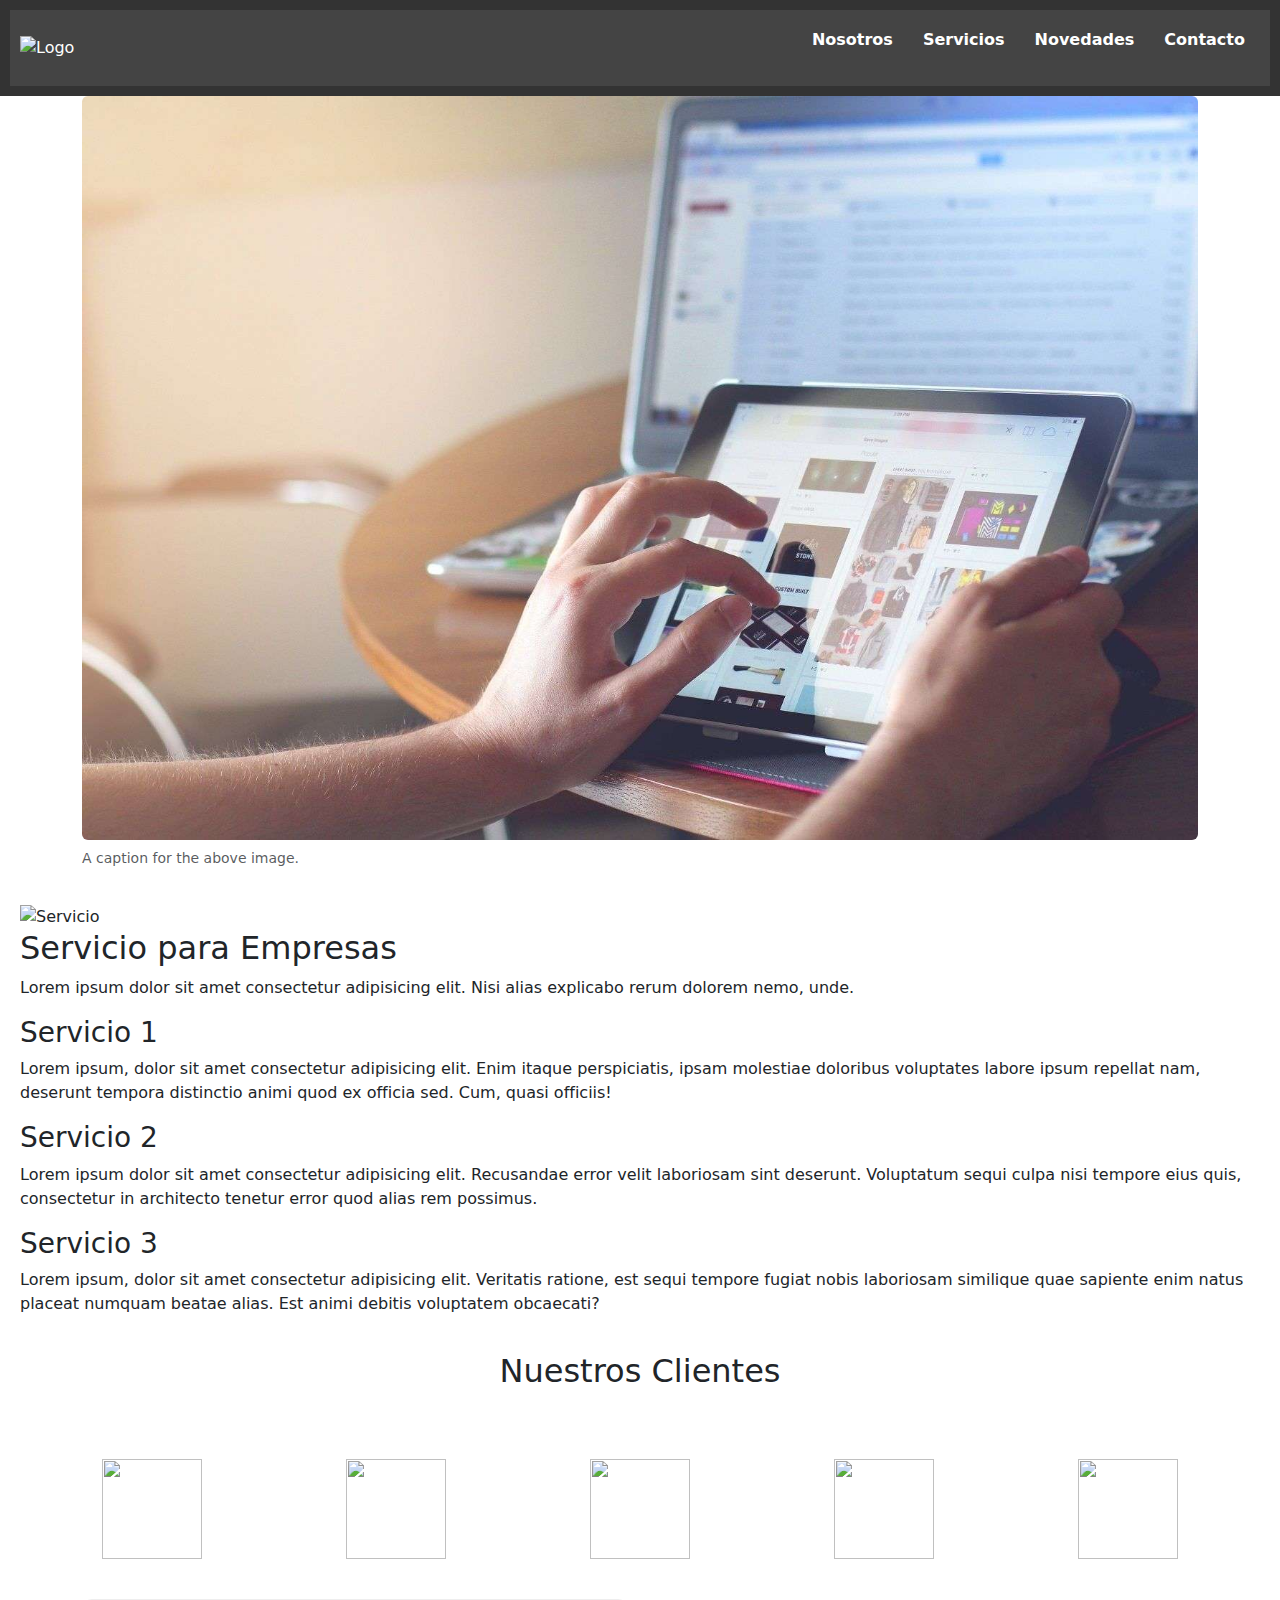
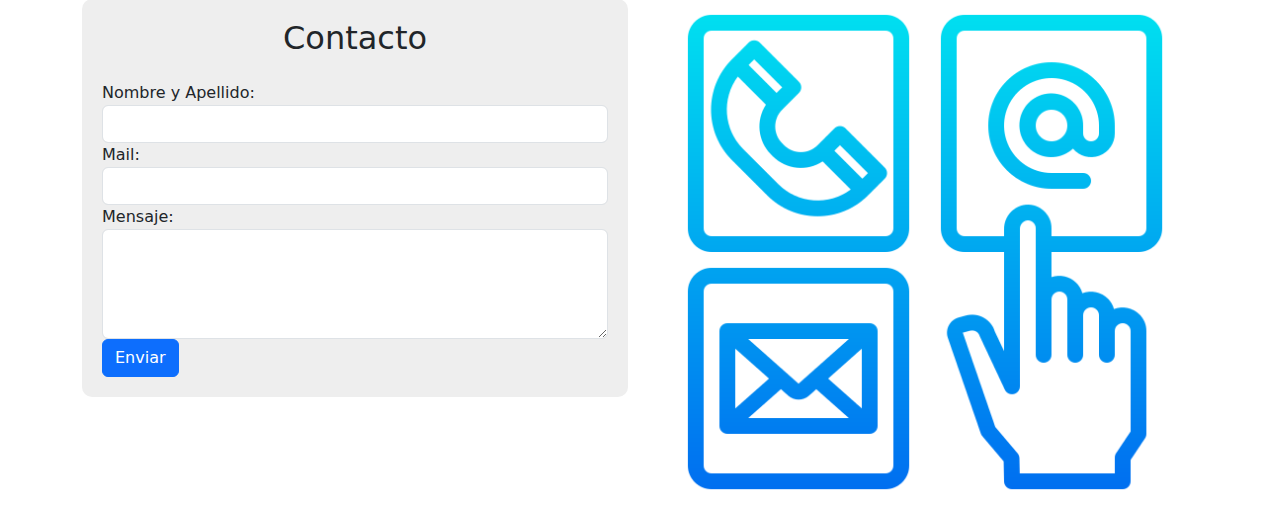
==== secciones/nosostros.html @ 68848d4c "Primer commit" ====
<!DOCTYPE html>
<html lang="es">
<head>
    <meta charset="UTF-8">
    <meta name="viewport" content="width=device-width, initial-scale=1.0">
    <link rel="stylesheet" href="/styles/styless.css">
    <link href="https://cdn.jsdelivr.net/npm/bootstrap@5.3.3/dist/css/bootstrap.min.css" rel="stylesheet" integrity="sha384-QWTKZyjpPEjISv5WaRU9OFeRpok6YctnYmDr5pNlyT2bRjXh0JMhjY6hW+ALEwIH" crossorigin="anonymous">
    <!--boostrap-->
    <title>Mi empresa Servicios</title>
</head>
<body>
    <header>
        <nav>
            <div class="logo">
                <img src="img/logo.png" alt="Logo">
            </div>
            <div class="navbar">
                <ul>
                    <li><a href="/secciones/nosostros.html">Nosotros</a></li>
                    <li><a href="/secciones/servicios.html">Servicios</a></li>
                    <li><a href="/secciones/servicios.html">Novedades</a></li>
                    <li><a href="#formulario">Contacto</a></li>
                </ul>
            </div>
        </nav>
    </header>
<div class="container">
    <figure class="figure">
        <img src="/img/nosotros.jpg" class="figure-img img-fluid rounded" alt="Nosotros">
        <figcaption class="figure-caption">A caption for the above image.</figcaption>

</figure>

    </div>
        </main>
        
    </div>

    <main>
        <section class="descripcion-servicio">
            <img src="img/servicio.jpg" alt="Servicio" class="imagen-servicio">
            <div class="texto-servicio">
                <h2>Servicio para Empresas</h2>
                <p>Lorem ipsum dolor sit amet consectetur adipisicing elit. Nisi alias explicabo rerum dolorem nemo, unde.</p>
            </div>
        </section>

        <section class="otros-servicios">
            <div class="servicio">
                <h3>Servicio 1</h3>
                <p>Lorem ipsum, dolor sit amet consectetur adipisicing elit. Enim itaque perspiciatis, ipsam molestiae doloribus voluptates labore ipsum repellat nam, deserunt tempora distinctio animi quod ex officia sed. Cum, quasi officiis!</p>
            </div>
            <div class="servicio">
                <h3>Servicio 2</h3>
                <p>Lorem ipsum dolor sit amet consectetur adipisicing elit. Recusandae error velit laboriosam sint deserunt. Voluptatum sequi culpa nisi tempore eius quis, consectetur in architecto tenetur error quod alias rem possimus.</p>
            </div>
            <div class="servicio">
                <h3>Servicio 3</h3>
                <p>Lorem ipsum, dolor sit amet consectetur adipisicing elit. Veritatis ratione, est sequi tempore fugiat nobis laboriosam similique quae sapiente enim natus placeat numquam beatae alias. Est animi debitis voluptatem obcaecati?</p>
            </div>
        </section>
    </main>

    <section class="clientes">
        <h2 class="text-center mb-4">Nuestros Clientes</h2>
        <div class="container mt-5">
            <div class="iconos-container">
                <img src="img/logo_1.png" class="icono">
                <img src="img/logo_2.png" class="icono">
                <img src="img/logo_3.png" class="icono">
                <img src="img/logo_4.png" class="icono">
                <img src="img/logo_5.png" class="icono">
              </div>
              
        </div>
    
    </section>
    </section>
    <div class="container">
        <div class="row">
            <div class="col-md-6">
                <section class="formulario-contacto">
                    <h2 class="text-center mb-4">Contacto</h2>
                            <form action="procesar_formulario.js" method="post" class="needs-validation" novalidate>
                                <div class="form-group">
                                    <section id="formulario"></section>
                                    <label for="nombre">Nombre y Apellido:</label>
                                    <input type="text" class="form-control" id="nombre" name="nombre" required>
                                    <div class="invalid-feedback">Por favor, ingresa tu nombre.</div>
                                </div>
                        
                                <div class="form-group">
                                    <label for="email">Mail:</label>
                                    <input type="email" class="form-control" id="email" name="email" required>
                                    <div class="invalid-feedback">Por favor, ingresa un correo electrónico válido.</div>
                                </div>
                        
                                <div class="form-group">
                                    <label for="mensaje">Mensaje:</label>
                                    <textarea class="form-control" id="mensaje" name="mensaje" rows="4" required></textarea>
                                    <div class="invalid-feedback">Por favor, ingresa tu mensaje.</div>
                                </div>
                        
                                <button type="submit" class="btn btn-primary btn-block">Enviar</button>
                            </form>
                        </section>
                    </div>
                    <div class="col-md-6">
                        <div class="contacto-img"">
                        <img src="/img/contacto.png" class="img-fluid" alt="Imagen de fondo">
                    </div>
                    </div>
<!--boostrap-->             
<script src="https://cdn.jsdelivr.net/npm/bootstrap@5.3.3/dist/js/bootstrap.bundle.min.js" integrity="sha384-YvpcrYf0tY3lHB60NNkmXc5s9fDVZLESaAA55NDzOxhy9GkcIdslK1eN7N6jIeHz" crossorigin="anonymous"></script>
</body>

</html>
---- styles/styless.css ----
body {
    margin: 0;
    font-family: 'Arial', sans-serif;
}

header {
    background-color: #333;
    color: #fff;
    padding: 10px;
    text-align: center; 
}

nav {
    display: flex;
    justify-content: space-between;
    align-items: center;
    background-color: #444;
    padding: 10px;
}

.logo img {
    max-height: 40px;
}

.navbar ul {
    list-style: none;
    text-align: center;
    display: flex;
    justify-content: center;
    align-items: center;
}

.navbar li {
    margin: 0 15px;
}

.navbar a {
    text-decoration: none;
    color: #fff;
    font-weight: bold;
    transition: color 0.3s; /* Efecto de transición de color al pasar el ratón */
}

.navbar a:hover {
    color: #ffcc00; /* Color al pasar el ratón */ 
}

main {
    padding: 20px;
    
}

.formulario-contacto {
    padding: 20px;
    background-color: #eee;
    margin-top: 20px;
    border-radius: 10px;
}
.carousel-item img {
    object-fit: cover;
    height: 600px; 
    width: 100%;  
}

.contacto-img 
{
    padding: 20px;
    border-radius: 20%;
}
    
.logo-container 
{
        width: 20px;
        height: 20px; 
        overflow: hidden;
        margin: 20px;
        text-align: center;
}
    
    
.logo-container:hover .cliente-logo {
    transform: scale(1.1); /* Escala el logo al pasar el mouse */
}

    /* Personaliza el ancho del carrusel */
#logoCarousel 
{   
    max-height: 100px;
    margin: 0 auto; /* Centra el carrusel horizontalmente */
}


.iconos-container 
{
    width: 500px; 
    display: flex;
    justify-content: space-between;
    width: 100%;
}
  
.icono {
    width: 100px;
    height: 100px;
    margin: 20px;
}



/* logo nav bar */
.nav-logo {     
    width: 70px;
}

/* carrucel tamaño imagen */


.carousel-item{     
    max-height: 39rem;
}


.icono-wrap {
    transition: transform 0.3s ease-in-out;
  }

  .icono-wrap:hover {
    transform: scale(1.1);
  }

  .bg-contacto {
    position: relative;
    top: -110px;
  }

  .bg-contacto {
    background-color: #1b2a4e;
    position: relative;
    min-height: 500px;
  }

  .contenedor-formulario {
    position: absolute;
    top: 30%;
    left: 50%;
    transform: translate(-50%, -50%);
    border-radius: 5px;
    max-width: 500px;
  }

  .titulo-formulario
  {
  color: #3f3f3f;
  }
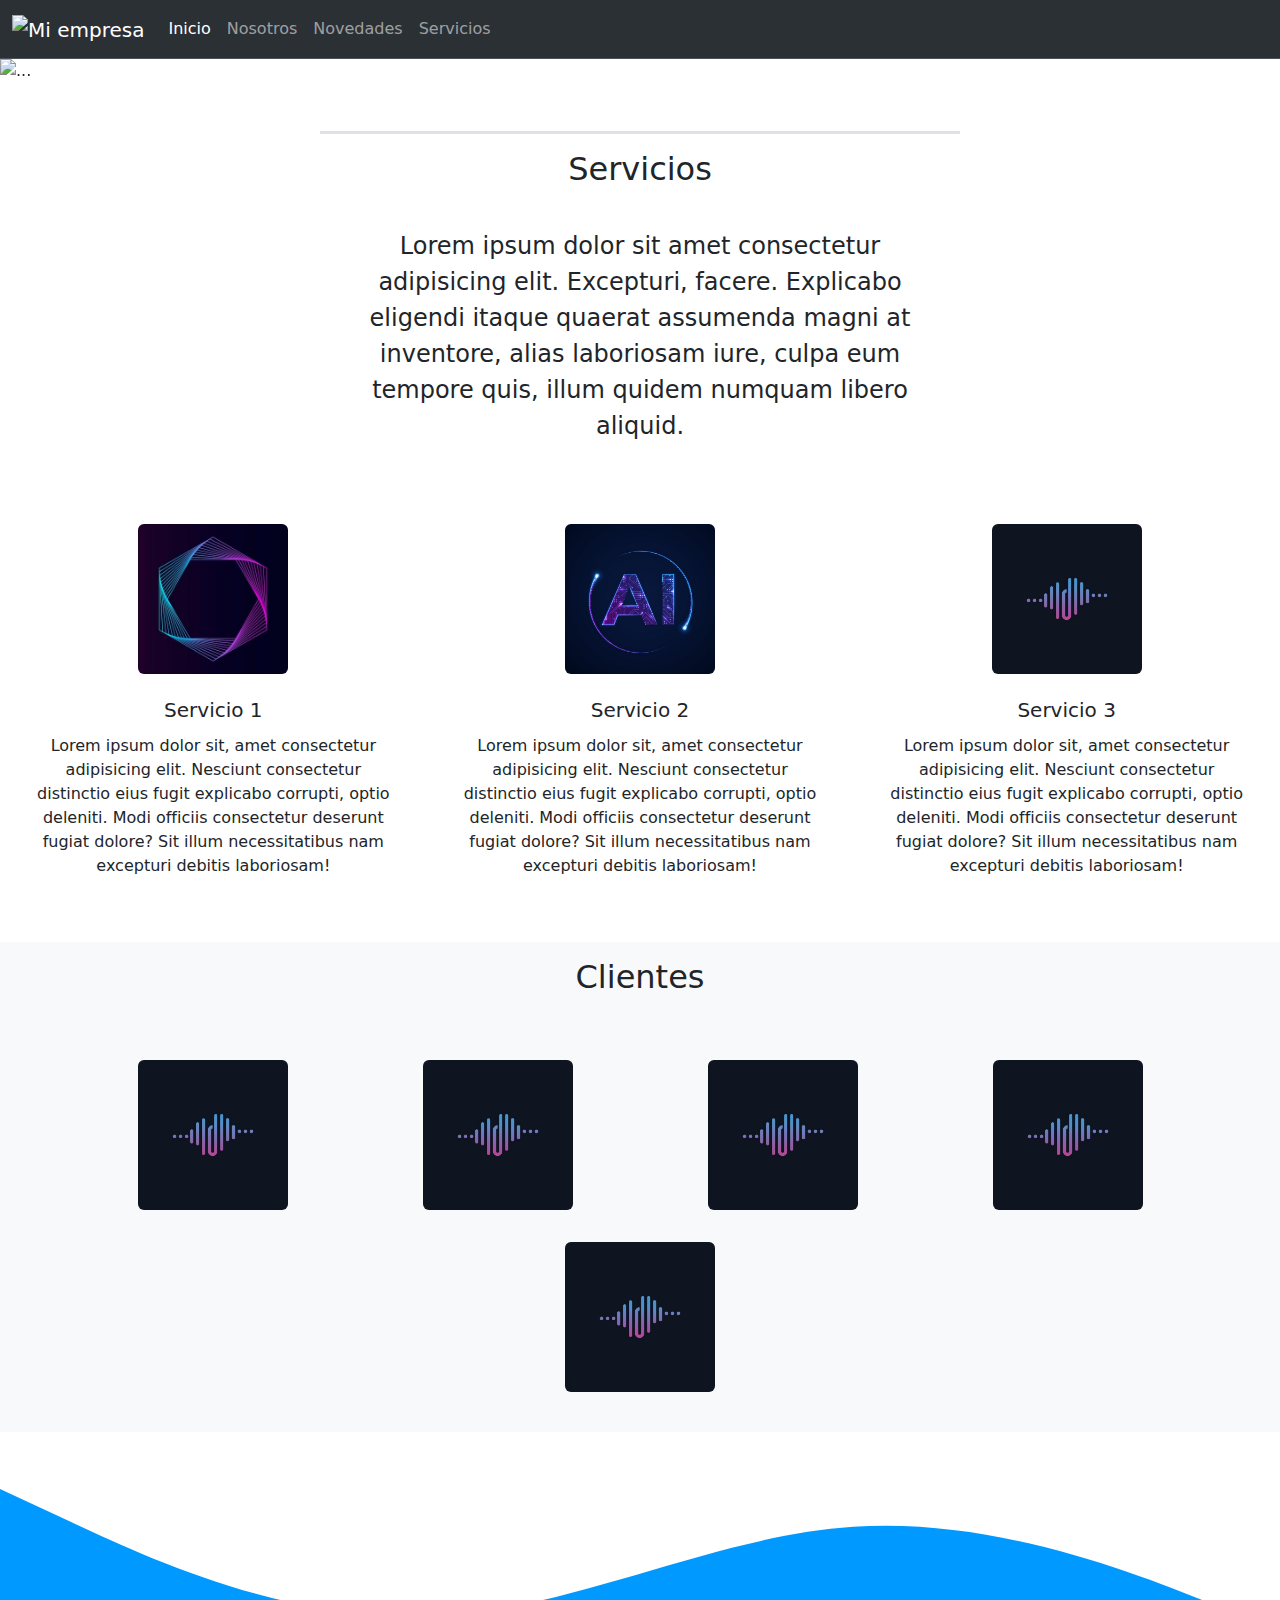
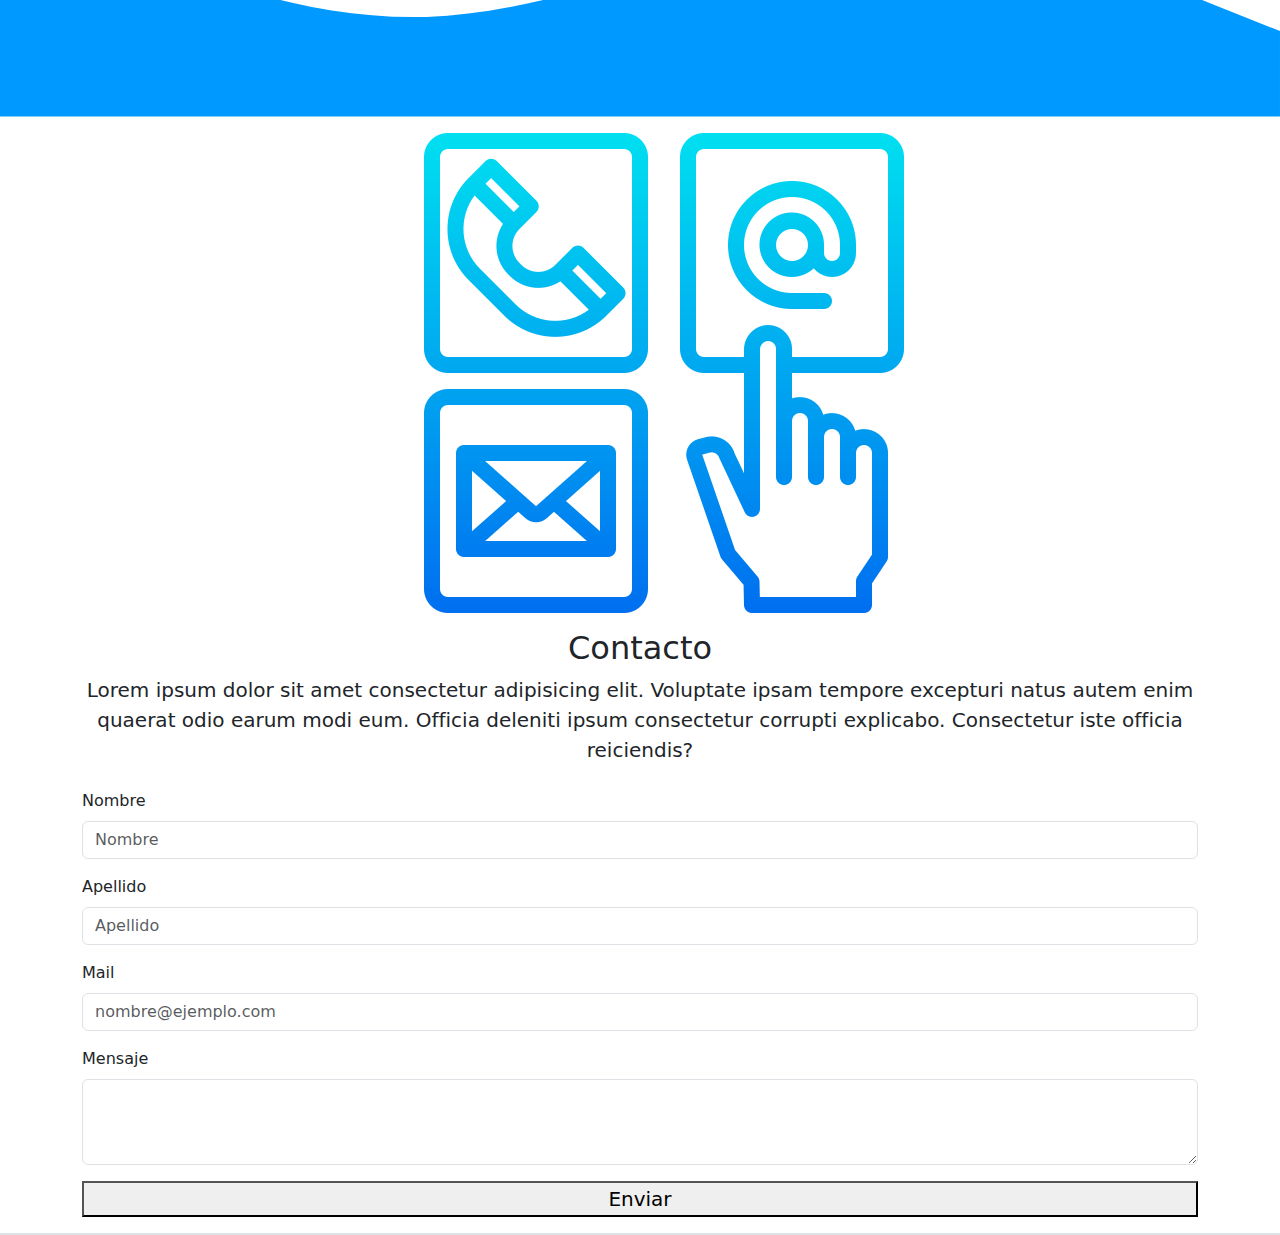
==== commit 13ed23cd: "sass" ====
--- a/secciones/nosostros.html
+++ b/secciones/nosostros.html
@@ -3,115 +3,183 @@
 <head>
     <meta charset="UTF-8">
     <meta name="viewport" content="width=device-width, initial-scale=1.0">
-    <link rel="stylesheet" href="/styles/styless.css">
+    <link rel="stylesheet" href="/styles/styless.css"> <!--Mis estilos-->
     <link href="https://cdn.jsdelivr.net/npm/bootstrap@5.3.3/dist/css/bootstrap.min.css" rel="stylesheet" integrity="sha384-QWTKZyjpPEjISv5WaRU9OFeRpok6YctnYmDr5pNlyT2bRjXh0JMhjY6hW+ALEwIH" crossorigin="anonymous">
     <!--boostrap-->
+
     <title>Mi empresa Servicios</title>
 </head>
 <body>
     <header>
-        <nav>
-            <div class="logo">
-                <img src="img/logo.png" alt="Logo">
+        <nav class="navbar sticky-top navbar-expand-lg bg-body-tertiary bg-dark border-bottom border-body" data-bs-theme="dark">
+            <div class="container-fluid">
+              <a class="navbar-brand" href="#">
+                <img class="nav-logo" src="img/logo.png" alt="Mi empresa">
+              </a>
+              <button class="navbar-toggler" type="button" data-bs-toggle="collapse" data-bs-target="#navbarSupportedContent" aria-controls="navbarSupportedContent" aria-expanded="false" aria-label="Toggle navigation">
+                <span class="navbar-toggler-icon"></span>
+              </button>
+              <div class="collapse navbar-collapse" id="navbarSupportedContent">
+                <ul class="navbar-nav me-auto mb-2 mb-lg-0">
+                  <li class="nav-item">
+                    <a class="nav-link active" aria-current="page" href="index.html">Inicio</a>
+                  </li>
+                  <li class="nav-item">
+                    <a class="nav-link" href="/secciones/nosostros.html">Nosotros</a>
+                  </li>
+                  <li class="nav-item">
+                    <a class="nav-link" href="/secciones/novedades.html">Novedades</a>
+                  </li>
+                  <li class="nav-item">
+                    <a class="nav-link" href="/secciones/servicios.html">Servicios</a>
+                  </li>
+                </ul>
+              </div>
             </div>
-            <div class="navbar">
-                <ul>
-                    <li><a href="/secciones/nosostros.html">Nosotros</a></li>
-                    <li><a href="/secciones/servicios.html">Servicios</a></li>
-                    <li><a href="/secciones/servicios.html">Novedades</a></li>
-                    <li><a href="#formulario">Contacto</a></li>
-                </ul>
-            </div>
-        </nav>
+          </nav>
     </header>
-<div class="container">
-    <figure class="figure">
-        <img src="/img/nosotros.jpg" class="figure-img img-fluid rounded" alt="Nosotros">
-        <figcaption class="figure-caption">A caption for the above image.</figcaption>
-
-</figure>
-
-    </div>
-        </main>
+             <div id="carouselExample" class="carousel slide">
+                <div class="carousel-inner">
+                  <div class="carousel-item active">
+                    <img src="img/slide_1.jpg" class="d-block w-100" alt="...">
+                  </div>
+                  <div class="carousel-item">
+                    <img src="img/slide_2.jpg" class="d-block w-100" alt="...">
+                  </div>
+                  <div class="carousel-item">
+                    <img src="img/slide_3.jpg" class="d-block w-100" alt="...">
+                  </div>
+                </div>
+                <button class="carousel-control-prev" type="button" data-bs-target="#carouselExample" data-bs-slide="prev">
+                  <span class="carousel-control-prev-icon" aria-hidden="true"></span>
+                  <span class="visually-hidden"></span>
+                </button>
+                <button class="carousel-control-next" type="button" data-bs-target="#carouselExample" data-bs-slide="next">
+                  <span class="carousel-control-next-icon" aria-hidden="true"></span>
+                  <span class="visually-hidden"></span>
+                </button>
+              </div>
+        
+       
         
     </div>
 
-    <main>
-        <section class="descripcion-servicio">
-            <img src="img/servicio.jpg" alt="Servicio" class="imagen-servicio">
-            <div class="texto-servicio">
-                <h2>Servicio para Empresas</h2>
-                <p>Lorem ipsum dolor sit amet consectetur adipisicing elit. Nisi alias explicabo rerum dolorem nemo, unde.</p>
-            </div>
+   
+        <section class="w-50 mx-auto text-center pt-5"> 
+          <h1 class="p-3 fs-2 border-top border-3">Servicios</h1> 
+          <p class="p-3 fs-4">Lorem ipsum dolor sit amet consectetur adipisicing elit. Excepturi, facere. Explicabo eligendi itaque quaerat assumenda magni at inventore, alias laboriosam iure, culpa eum tempore quis, illum quidem numquam libero aliquid.</p>
         </section>
 
-        <section class="otros-servicios">
-            <div class="servicio">
-                <h3>Servicio 1</h3>
-                <p>Lorem ipsum, dolor sit amet consectetur adipisicing elit. Enim itaque perspiciatis, ipsam molestiae doloribus voluptates labore ipsum repellat nam, deserunt tempora distinctio animi quod ex officia sed. Cum, quasi officiis!</p>
+        <section class="container-fluid">
+          <div class="row">
+            <!-- Servicio 1 -->
+            <div class="col-lg-4 col-md-12 col-sm-12 d-flex flex-column align-items-center my-5 icono-wrap">
+              <img class="img-fluid rounded" src="/img/servicio_1.jpg" alt="servicio" width="150" height="140">
+              <div class="text-center">
+                <h3 class="fs-5 mt-4 px-4 pb-1">Servicio 1</h3>
+                <p class="px-4">Lorem ipsum dolor sit, amet consectetur adipisicing elit. Nesciunt consectetur distinctio eius fugit explicabo corrupti, optio deleniti. Modi officiis consectetur deserunt fugiat dolore? Sit illum necessitatibus nam excepturi debitis laboriosam!</p>
+              </div>
             </div>
-            <div class="servicio">
-                <h3>Servicio 2</h3>
-                <p>Lorem ipsum dolor sit amet consectetur adipisicing elit. Recusandae error velit laboriosam sint deserunt. Voluptatum sequi culpa nisi tempore eius quis, consectetur in architecto tenetur error quod alias rem possimus.</p>
+        
+            <!-- Servicio 2 -->
+            <div class="col-lg-4 col-md-12 col-sm-12 d-flex flex-column align-items-center my-5 icono-wrap">
+              <img class="img-fluid rounded" src="/img/servicio_2.jpg" alt="servicio" width="150" height="140">
+              <div class="text-center">
+                <h3 class="fs-5 mt-4 px-4 pb-1">Servicio 2</h3>
+                <p class="px-4">Lorem ipsum dolor sit, amet consectetur adipisicing elit. Nesciunt consectetur distinctio eius fugit explicabo corrupti, optio deleniti. Modi officiis consectetur deserunt fugiat dolore? Sit illum necessitatibus nam excepturi debitis laboriosam!</p>
+              </div>
             </div>
-            <div class="servicio">
-                <h3>Servicio 3</h3>
-                <p>Lorem ipsum, dolor sit amet consectetur adipisicing elit. Veritatis ratione, est sequi tempore fugiat nobis laboriosam similique quae sapiente enim natus placeat numquam beatae alias. Est animi debitis voluptatem obcaecati?</p>
+        
+            <!-- Servicio 3 -->
+            <div class="col-lg-4 col-md-12 col-sm-12 d-flex flex-column align-items-center my-5 icono-wrap">
+              <img class="img-fluid rounded" src="/img/servicio_3.jpg" alt="servicio" width="150" height="140">
+              <div class="text-center">
+                <h3 class="fs-5 mt-4 px-4 pb-1">Servicio 3</h3>
+                <p class="px-4">Lorem ipsum dolor sit, amet consectetur adipisicing elit. Nesciunt consectetur distinctio eius fugit explicabo corrupti, optio deleniti. Modi officiis consectetur deserunt fugiat dolore? Sit illum necessitatibus nam excepturi debitis laboriosam!</p>
+              </div>
             </div>
+          </div>
         </section>
-    </main>
+ 
+    <section class="bg-light" id="seccion-clientes">
+      <h2 class="p-3 fs-2 text-center">Clientes</h2>
+      <div class="container">
+        <div class="row justify-content-around py-4">
+    
+          <!-- Cliente 1 -->
+          <div class="col-lg-3 col-md-4 col-sm-6 d-flex flex-column align-items-center my-3 icono-wrap">
+            <img class="img-fluid rounded" src="/img/servicio_3.jpg" alt="cliente" width="150" height="140">
+          </div>
+    
+          <!-- Cliente 2 -->
+          <div class="col-lg-3 col-md-4 col-sm-6 d-flex flex-column align-items-center my-3 icono-wrap">
+            <img class="img-fluid rounded" src="/img/servicio_3.jpg" alt="cliente" width="150" height="140">
+          </div>
+    
+          <!-- Cliente 3 -->
+          <div class="col-lg-3 col-md-4 col-sm-6 d-flex flex-column align-items-center my-3 icono-wrap">
+            <img class="img-fluid rounded" src="/img/servicio_3.jpg" alt="cliente" width="150" height="140">
+          </div>
 
-    <section class="clientes">
-        <h2 class="text-center mb-4">Nuestros Clientes</h2>
-        <div class="container mt-5">
-            <div class="iconos-container">
-                <img src="img/logo_1.png" class="icono">
-                <img src="img/logo_2.png" class="icono">
-                <img src="img/logo_3.png" class="icono">
-                <img src="img/logo_4.png" class="icono">
-                <img src="img/logo_5.png" class="icono">
-              </div>
-              
+          <!-- Cliente 4 -->
+          <div class="col-lg-3 col-md-4 col-sm-6 d-flex flex-column align-items-center my-3 icono-wrap">
+            <img class="img-fluid rounded" src="/img/servicio_3.jpg" alt="cliente" width="150" height="140">
+          </div>
+
+          <!-- Cliente 5 -->
+          <div class="col-lg-3 col-md-4 col-sm-6 d-flex flex-column align-items-center my-3 icono-wrap">
+            <img class="img-fluid rounded" src="/img/servicio_3.jpg" alt="cliente" width="150" height="140">
+          </div>
+    
         </div>
-    
+      </div>
     </section>
-    </section>
-    <div class="container">
-        <div class="row">
-            <div class="col-md-6">
-                <section class="formulario-contacto">
-                    <h2 class="text-center mb-4">Contacto</h2>
-                            <form action="procesar_formulario.js" method="post" class="needs-validation" novalidate>
-                                <div class="form-group">
-                                    <section id="formulario"></section>
-                                    <label for="nombre">Nombre y Apellido:</label>
-                                    <input type="text" class="form-control" id="nombre" name="nombre" required>
-                                    <div class="invalid-feedback">Por favor, ingresa tu nombre.</div>
-                                </div>
-                        
-                                <div class="form-group">
-                                    <label for="email">Mail:</label>
-                                    <input type="email" class="form-control" id="email" name="email" required>
-                                    <div class="invalid-feedback">Por favor, ingresa un correo electrónico válido.</div>
-                                </div>
-                        
-                                <div class="form-group">
-                                    <label for="mensaje">Mensaje:</label>
-                                    <textarea class="form-control" id="mensaje" name="mensaje" rows="4" required></textarea>
-                                    <div class="invalid-feedback">Por favor, ingresa tu mensaje.</div>
-                                </div>
-                        
-                                <button type="submit" class="btn btn-primary btn-block">Enviar</button>
-                            </form>
-                        </section>
-                    </div>
-                    <div class="col-md-6">
-                        <div class="contacto-img"">
-                        <img src="/img/contacto.png" class="img-fluid" alt="Imagen de fondo">
-                    </div>
-                    </div>
-<!--boostrap-->             
+  
+  <section id="seccion-contacto" class="border-bottom border-secundary border-2">
+    <div id="bg-contacto">
+        <svg xmlns="http://www.w3.org/2000/svg" viewBox="0 0 1440 320"><path fill="#0099ff" fill-opacity="1" d="M0,64L80,101.3C160,139,320,213,480,208C640,203,800,117,960,106.7C1120,96,1280,160,1360,192L1440,224L1440,320L1360,320C1280,320,1120,320,960,320C800,320,640,320,480,320C320,320,160,320,80,320L0,320Z" data-darkreader-inline-fill="" style="--darkreader-inline-fill: #007acc;"></path></svg>
+    </div>
+
+    <div class="container" id="contenedor-formulario">
+      <div id="titulo-formulario" class="text-center mb-4">
+        <div><img src="/img/contacto.png" alt="contacto" class="img-fluid ps-5"></div>
+        <h2>Contacto</h2>
+        <p class="fs-5">Lorem ipsum dolor sit amet consectetur adipisicing elit. Voluptate ipsam tempore excepturi natus autem enim quaerat odio earum modi eum. Officia deleniti ipsum consectetur corrupti explicabo. Consectetur iste officia reiciendis?</p>
+      </div>
+
+      <!--formulario-->
+      <form   method="POST" data-netlify="true" action="#"> 
+        <div class="mb-3">
+          <label for="exampleFormControlInput1" class="form-label">Nombre</label>
+          <input type="text" class="form-control" id="nombre" placeholder="Nombre" required>
+        </div>
+
+        <div class="mb-3">
+          <label for="exampleFormControlInput1" class="form-label">Apellido</label>
+          <input type="text" class="form-control" id="apellido" placeholder="Apellido" required>
+        </div>
+
+        <div class="mb-3">
+          <label for="exampleFormControlInput1" class="form-label">Mail</label>
+          <input type="email" class="form-control" id="mail" placeholder="nombre@ejemplo.com" required>
+        </div>
+
+        <div class="mb-3">
+          <label for="exampleFormControlTextarea1" class="form-label">Mensaje</label>
+          <textarea class="form-control" id="exampleFormControlTextarea1" rows="3"></textarea>
+        </div>
+
+        <div class="mb-3">
+          <button type="button" class="btn-primary w-100 fs-5">Enviar</button>
+        </div>
+
+      </form>
+        <!--formulario-->
+    </div>
+
+</section>
+
+<!--boostrap-->
 <script src="https://cdn.jsdelivr.net/npm/bootstrap@5.3.3/dist/js/bootstrap.bundle.min.js" integrity="sha384-YvpcrYf0tY3lHB60NNkmXc5s9fDVZLESaAA55NDzOxhy9GkcIdslK1eN7N6jIeHz" crossorigin="anonymous"></script>
 </body>
-
 </html>
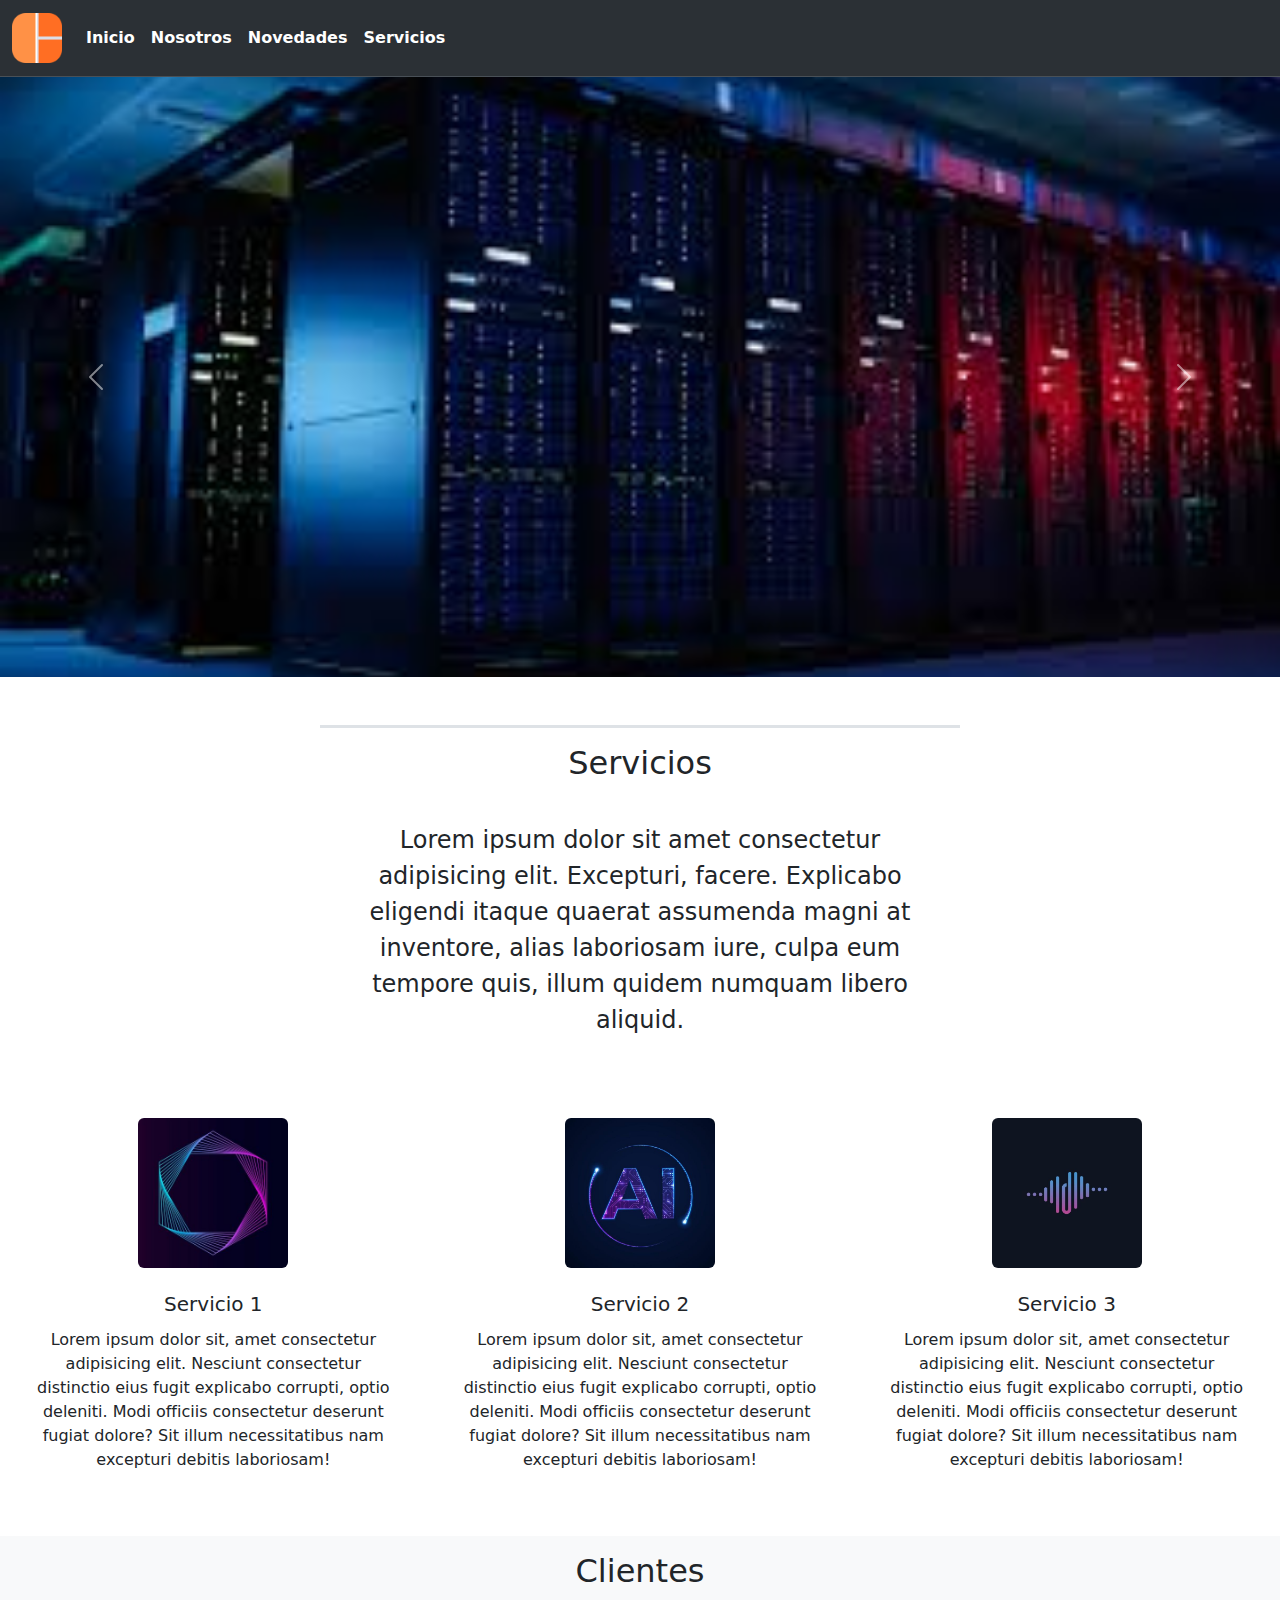
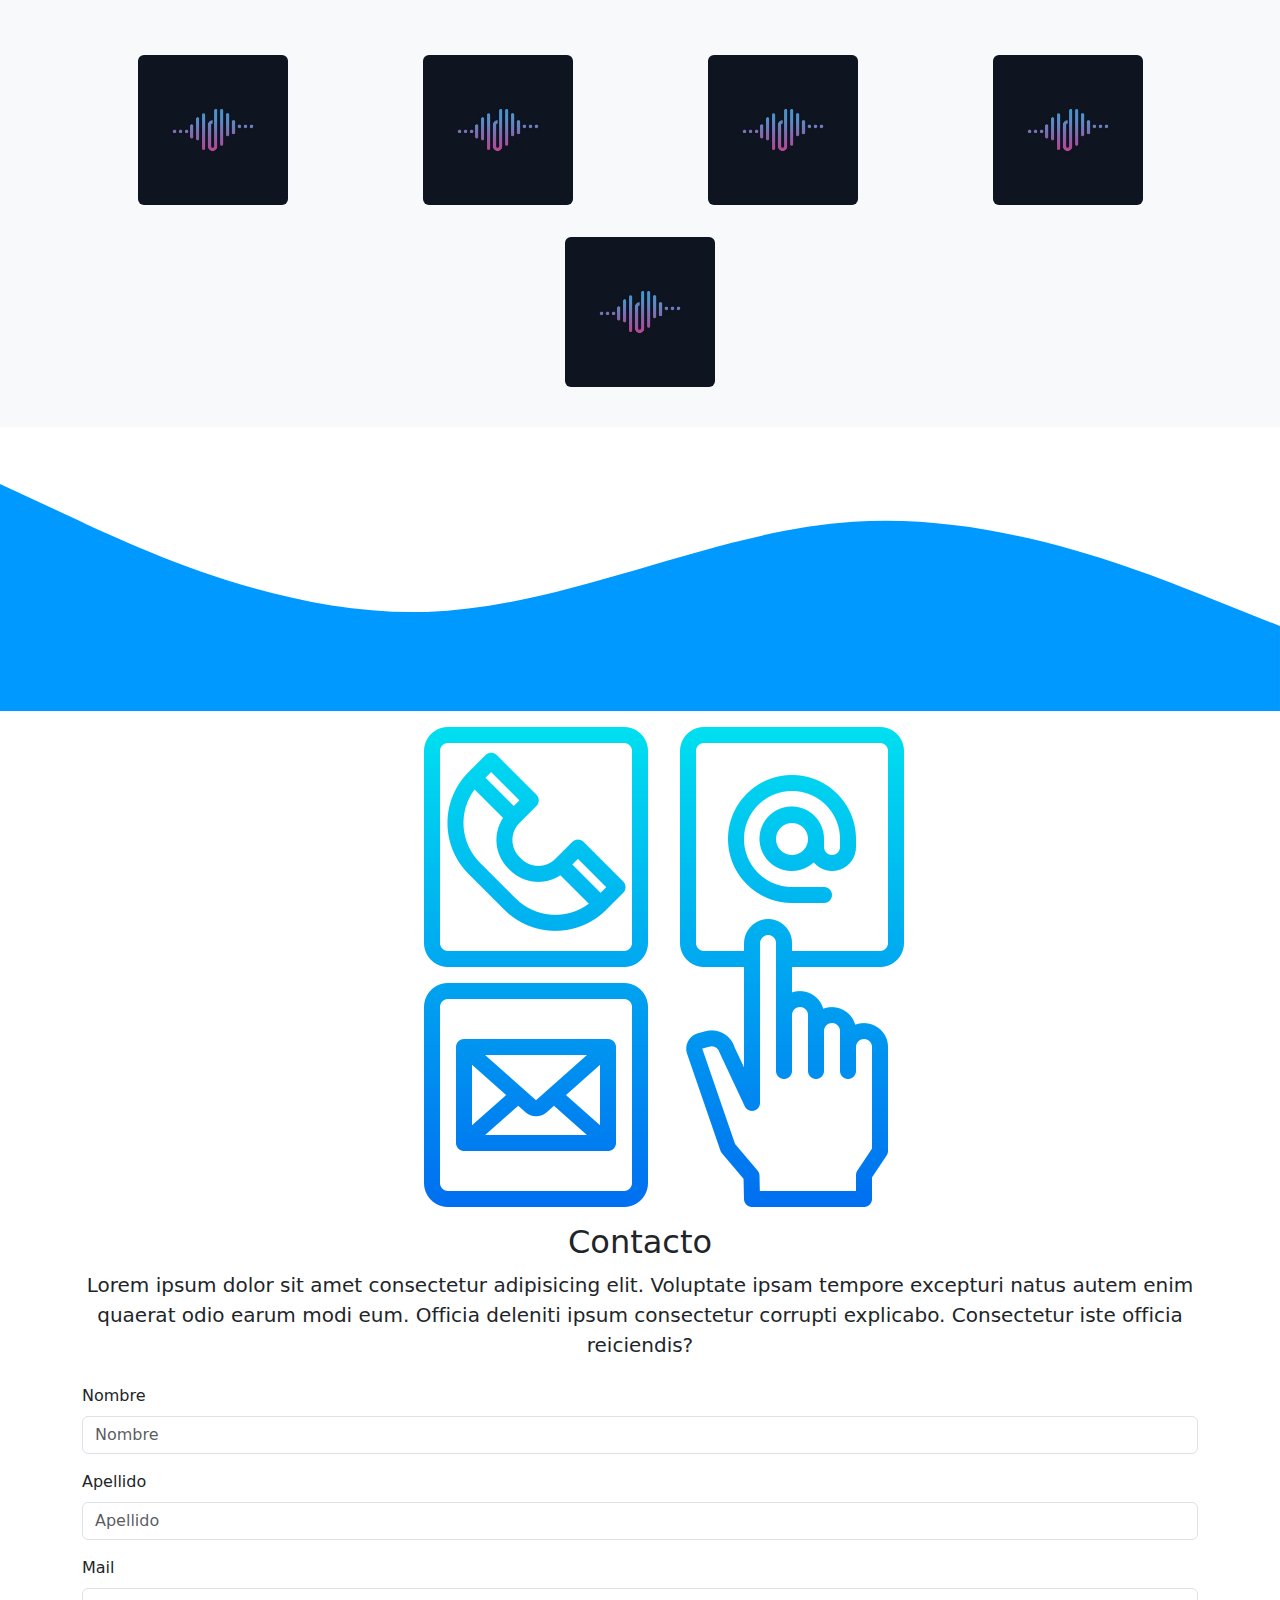
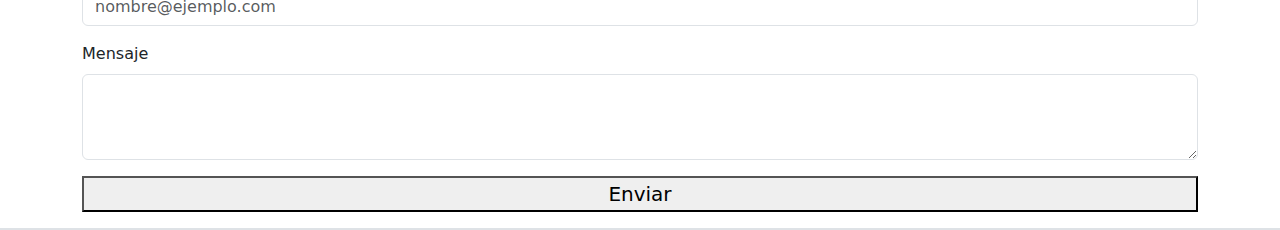
==== commit f47d18b8: "sass arreglado" ====
--- a/secciones/nosostros.html
+++ b/secciones/nosostros.html
@@ -5,6 +5,7 @@
     <meta name="viewport" content="width=device-width, initial-scale=1.0">
     <link rel="stylesheet" href="/styles/styless.css"> <!--Mis estilos-->
     <link href="https://cdn.jsdelivr.net/npm/bootstrap@5.3.3/dist/css/bootstrap.min.css" rel="stylesheet" integrity="sha384-QWTKZyjpPEjISv5WaRU9OFeRpok6YctnYmDr5pNlyT2bRjXh0JMhjY6hW+ALEwIH" crossorigin="anonymous">
+    <link rel="stylesheet" href="/sass/styless.css">
     <!--boostrap-->
 
     <title>Mi empresa Servicios</title>
@@ -14,7 +15,7 @@
         <nav class="navbar sticky-top navbar-expand-lg bg-body-tertiary bg-dark border-bottom border-body" data-bs-theme="dark">
             <div class="container-fluid">
               <a class="navbar-brand" href="#">
-                <img class="nav-logo" src="img/logo.png" alt="Mi empresa">
+                <img class="nav-logo" src="../img/logo.png" alt="Mi empresa">
               </a>
               <button class="navbar-toggler" type="button" data-bs-toggle="collapse" data-bs-target="#navbarSupportedContent" aria-controls="navbarSupportedContent" aria-expanded="false" aria-label="Toggle navigation">
                 <span class="navbar-toggler-icon"></span>
@@ -41,13 +42,13 @@
              <div id="carouselExample" class="carousel slide">
                 <div class="carousel-inner">
                   <div class="carousel-item active">
-                    <img src="img/slide_1.jpg" class="d-block w-100" alt="...">
+                    <img src="../img/slide_1.jpg" class="d-block w-100" alt="...">
                   </div>
                   <div class="carousel-item">
-                    <img src="img/slide_2.jpg" class="d-block w-100" alt="...">
+                    <img src="../img/slide_2.jpg" class="d-block w-100" alt="...">
                   </div>
                   <div class="carousel-item">
-                    <img src="img/slide_3.jpg" class="d-block w-100" alt="...">
+                    <img src="../img/slide_3.jpg" class="d-block w-100" alt="...">
                   </div>
                 </div>
                 <button class="carousel-control-prev" type="button" data-bs-target="#carouselExample" data-bs-slide="prev">
--- a/sass/styless.css
+++ b/sass/styless.css
@@ -0,0 +1,61 @@
+@import url("https://cdn.jsdelivr.net/npm/bootstrap@5.3.3/dist/css/bootstrap.min.css");
+.navbar .navbar-brand .nav-logo {
+  max-width: 50px;
+  height: auto;
+}
+.navbar .navbar-nav .nav-link {
+  color: #fff;
+  font-weight: bold;
+}
+.navbar .navbar-nav .nav-link:hover {
+  color: #297db6;
+}
+
+.carousel-item img {
+  object-fit: cover;
+  height: 600px;
+  width: 100%;
+}
+
+#logoCarousel {
+  max-height: 100px;
+  margin: 0 auto;
+}
+
+.carousel-item {
+  max-height: 39rem;
+}
+
+.icono-wrap {
+  transition: transform 0.3s ease-in-out;
+}
+.icono-wrap:hover {
+  transform: scale(1.1);
+}
+
+.carousel-item img {
+  object-fit: cover;
+  height: 600px;
+  width: 100%;
+}
+
+#logoCarousel {
+  max-height: 100px;
+  margin: 0 auto;
+}
+
+.carousel-item {
+  max-height: 39rem;
+}
+
+.banner {
+  text-align: center;
+  text-decoration: #1b2a4e;
+}
+
+.banner {
+  text-align: center;
+  text-decoration: #1b2a4e;
+}
+
+/*# sourceMappingURL=styless.css.map */
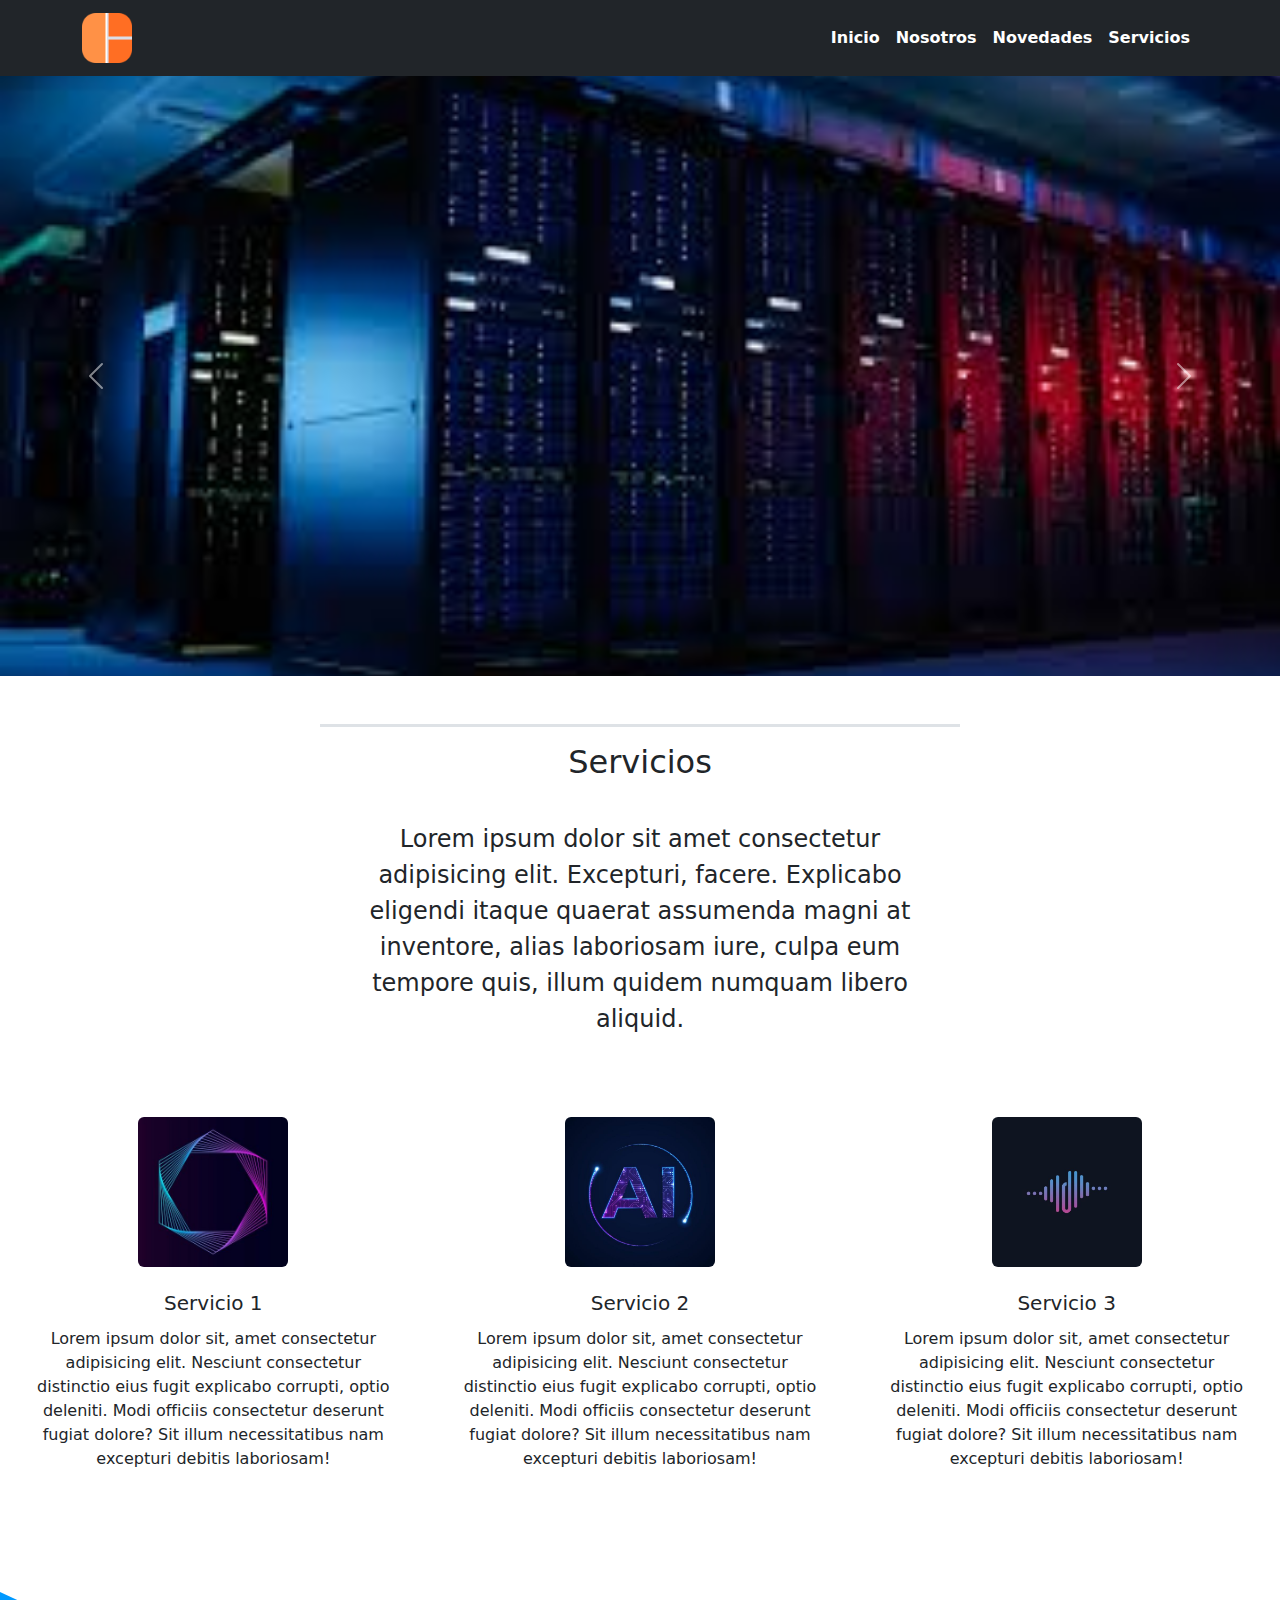
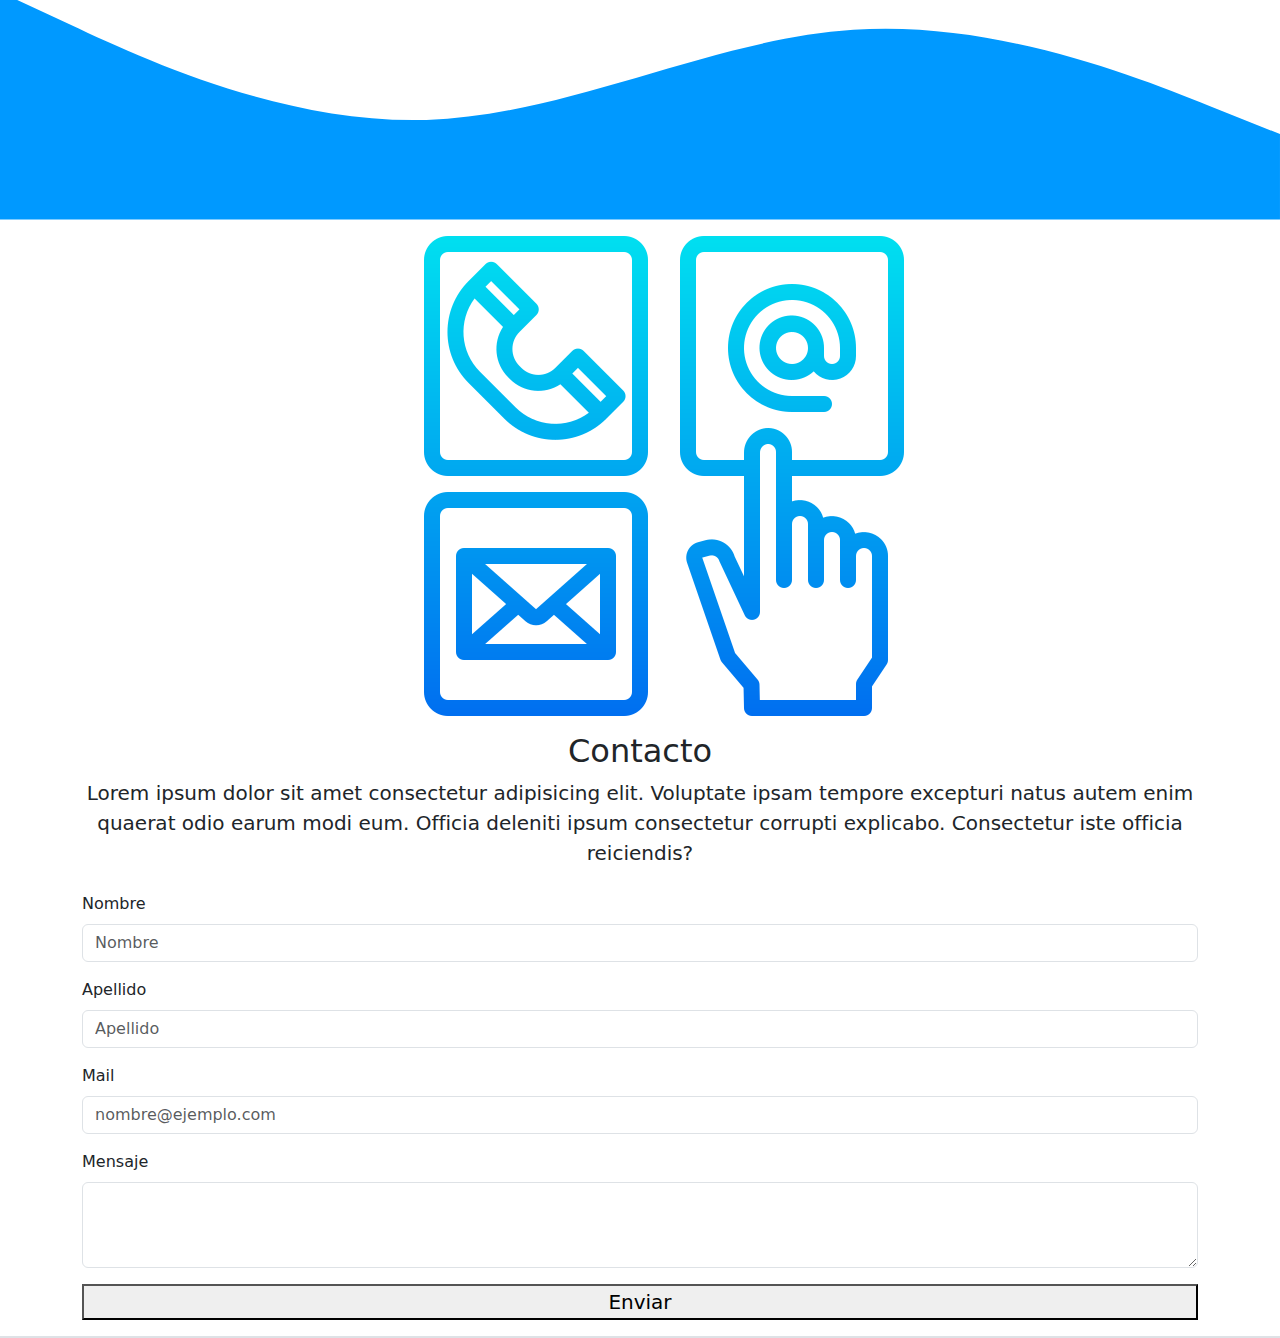
==== commit c7bf0557: "ok" ====
--- a/secciones/nosostros.html
+++ b/secciones/nosostros.html
@@ -12,18 +12,18 @@
 </head>
 <body>
     <header>
-        <nav class="navbar sticky-top navbar-expand-lg bg-body-tertiary bg-dark border-bottom border-body" data-bs-theme="dark">
-            <div class="container-fluid">
+      <nav class="navbar navbar-expand-md navbar-dark bg-dark">
+            <div class="container">
               <a class="navbar-brand" href="#">
                 <img class="nav-logo" src="../img/logo.png" alt="Mi empresa">
               </a>
-              <button class="navbar-toggler" type="button" data-bs-toggle="collapse" data-bs-target="#navbarSupportedContent" aria-controls="navbarSupportedContent" aria-expanded="false" aria-label="Toggle navigation">
+              <button class="navbar-toggler" type="button" data-bs-toggle="collapse" data-bs-target="#navbarNav" aria-controls="navbarNav" aria-expanded="false" aria-label="Toggle navigation">
                 <span class="navbar-toggler-icon"></span>
               </button>
-              <div class="collapse navbar-collapse" id="navbarSupportedContent">
-                <ul class="navbar-nav me-auto mb-2 mb-lg-0">
+              <div class="collapse navbar-collapse" id="navbarNav">
+                <ul class="navbar-nav ms-auto">
                   <li class="nav-item">
-                    <a class="nav-link active" aria-current="page" href="index.html">Inicio</a>
+                    <a class="nav-link active" aria-current="page" href="../index.html">Inicio</a>
                   </li>
                   <li class="nav-item">
                     <a class="nav-link" href="/secciones/nosostros.html">Nosotros</a>
@@ -102,40 +102,6 @@
           </div>
         </section>
  
-    <section class="bg-light" id="seccion-clientes">
-      <h2 class="p-3 fs-2 text-center">Clientes</h2>
-      <div class="container">
-        <div class="row justify-content-around py-4">
-    
-          <!-- Cliente 1 -->
-          <div class="col-lg-3 col-md-4 col-sm-6 d-flex flex-column align-items-center my-3 icono-wrap">
-            <img class="img-fluid rounded" src="/img/servicio_3.jpg" alt="cliente" width="150" height="140">
-          </div>
-    
-          <!-- Cliente 2 -->
-          <div class="col-lg-3 col-md-4 col-sm-6 d-flex flex-column align-items-center my-3 icono-wrap">
-            <img class="img-fluid rounded" src="/img/servicio_3.jpg" alt="cliente" width="150" height="140">
-          </div>
-    
-          <!-- Cliente 3 -->
-          <div class="col-lg-3 col-md-4 col-sm-6 d-flex flex-column align-items-center my-3 icono-wrap">
-            <img class="img-fluid rounded" src="/img/servicio_3.jpg" alt="cliente" width="150" height="140">
-          </div>
-
-          <!-- Cliente 4 -->
-          <div class="col-lg-3 col-md-4 col-sm-6 d-flex flex-column align-items-center my-3 icono-wrap">
-            <img class="img-fluid rounded" src="/img/servicio_3.jpg" alt="cliente" width="150" height="140">
-          </div>
-
-          <!-- Cliente 5 -->
-          <div class="col-lg-3 col-md-4 col-sm-6 d-flex flex-column align-items-center my-3 icono-wrap">
-            <img class="img-fluid rounded" src="/img/servicio_3.jpg" alt="cliente" width="150" height="140">
-          </div>
-    
-        </div>
-      </div>
-    </section>
-  
   <section id="seccion-contacto" class="border-bottom border-secundary border-2">
     <div id="bg-contacto">
         <svg xmlns="http://www.w3.org/2000/svg" viewBox="0 0 1440 320"><path fill="#0099ff" fill-opacity="1" d="M0,64L80,101.3C160,139,320,213,480,208C640,203,800,117,960,106.7C1120,96,1280,160,1360,192L1440,224L1440,320L1360,320C1280,320,1120,320,960,320C800,320,640,320,480,320C320,320,160,320,80,320L0,320Z" data-darkreader-inline-fill="" style="--darkreader-inline-fill: #007acc;"></path></svg>
--- a/sass/styless.css
+++ b/sass/styless.css
@@ -12,7 +12,8 @@
 }
 
 .carousel-item img {
-  object-fit: cover;
+  -o-object-fit: cover;
+     object-fit: cover;
   height: 600px;
   width: 100%;
 }
@@ -34,7 +35,8 @@
 }
 
 .carousel-item img {
-  object-fit: cover;
+  -o-object-fit: cover;
+     object-fit: cover;
   height: 600px;
   width: 100%;
 }
@@ -50,12 +52,6 @@
 
 .banner {
   text-align: center;
-  text-decoration: #1b2a4e;
-}
-
-.banner {
-  text-align: center;
-  text-decoration: #1b2a4e;
-}
-
-/*# sourceMappingURL=styless.css.map */
+  -webkit-text-decoration: #1b2a4e;
+          text-decoration: #1b2a4e;
+}/*# sourceMappingURL=styless.css.map */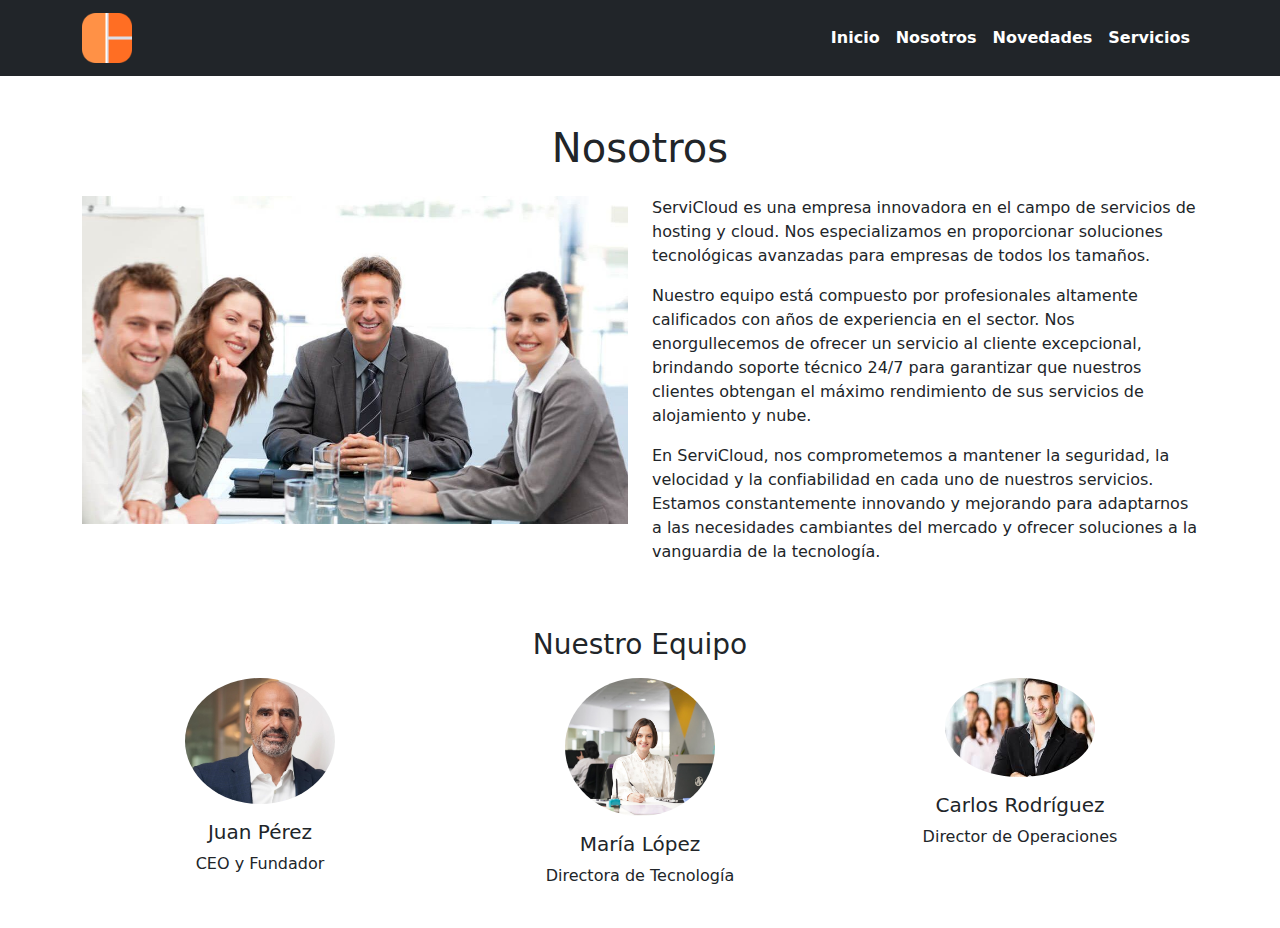
==== commit cfde7cc5: "ok" ====
--- a/secciones/nosostros.html
+++ b/secciones/nosostros.html
@@ -3,150 +3,84 @@
 <head>
     <meta charset="UTF-8">
     <meta name="viewport" content="width=device-width, initial-scale=1.0">
-    <link rel="stylesheet" href="/styles/styless.css"> <!--Mis estilos-->
+    <meta name="description" content="Información sobre ServiCloud">
+    <meta name="keywords" content="HOSTING, CLOUD, SERVICIOS, EMPRESA">
+    <meta name="robots" content="index, follow">
     <link href="https://cdn.jsdelivr.net/npm/bootstrap@5.3.3/dist/css/bootstrap.min.css" rel="stylesheet" integrity="sha384-QWTKZyjpPEjISv5WaRU9OFeRpok6YctnYmDr5pNlyT2bRjXh0JMhjY6hW+ALEwIH" crossorigin="anonymous">
     <link rel="stylesheet" href="/sass/styless.css">
     <!--boostrap-->
+    <link rel="stylesheet" href="https://unpkg.com/aos@next/dist/aos.css" />
 
-    <title>Mi empresa Servicios</title>
+    <title>Nosotros - ServiCloud</title>
 </head>
 <body>
     <header>
       <nav class="navbar navbar-expand-md navbar-dark bg-dark">
-            <div class="container">
-              <a class="navbar-brand" href="#">
-                <img class="nav-logo" src="../img/logo.png" alt="Mi empresa">
-              </a>
-              <button class="navbar-toggler" type="button" data-bs-toggle="collapse" data-bs-target="#navbarNav" aria-controls="navbarNav" aria-expanded="false" aria-label="Toggle navigation">
-                <span class="navbar-toggler-icon"></span>
-              </button>
-              <div class="collapse navbar-collapse" id="navbarNav">
-                <ul class="navbar-nav ms-auto">
-                  <li class="nav-item">
-                    <a class="nav-link active" aria-current="page" href="../index.html">Inicio</a>
-                  </li>
-                  <li class="nav-item">
-                    <a class="nav-link" href="/secciones/nosostros.html">Nosotros</a>
-                  </li>
-                  <li class="nav-item">
-                    <a class="nav-link" href="/secciones/novedades.html">Novedades</a>
-                  </li>
-                  <li class="nav-item">
-                    <a class="nav-link" href="/secciones/servicios.html">Servicios</a>
-                  </li>
-                </ul>
-              </div>
-            </div>
-          </nav>
+        <div class="container">
+          <a class="navbar-brand" href="#">
+            <img class="nav-logo" src="../img/logo.png" alt="Mi empresa">
+          </a>
+          <button class="navbar-toggler" type="button" data-bs-toggle="collapse" data-bs-target="#navbarNav" aria-controls="navbarNav" aria-expanded="false" aria-label="Toggle navigation">
+            <span class="navbar-toggler-icon"></span>
+          </button>
+          <div class="collapse navbar-collapse" id="navbarNav">
+            <ul class="navbar-nav ms-auto">
+              <li class="nav-item">
+                <a class="nav-link active" aria-current="page" href="../index.html">Inicio</a>
+              </li>
+              <a class="nav-link" href="/secciones/nosostros.html">Nosotros</a>
+            </li>
+            <li class="nav-item">
+              <a class="nav-link" href="/secciones/novedades.html">Novedades</a>
+            </li>
+            <li class="nav-item">
+              <a class="nav-link" href="/secciones/servicios.html">Servicios</a>
+              </li>
+            </ul>
+          </div>
+        </div>
+      </nav>
     </header>
-             <div id="carouselExample" class="carousel slide">
-                <div class="carousel-inner">
-                  <div class="carousel-item active">
-                    <img src="../img/slide_1.jpg" class="d-block w-100" alt="...">
-                  </div>
-                  <div class="carousel-item">
-                    <img src="../img/slide_2.jpg" class="d-block w-100" alt="...">
-                  </div>
-                  <div class="carousel-item">
-                    <img src="../img/slide_3.jpg" class="d-block w-100" alt="...">
-                  </div>
-                </div>
-                <button class="carousel-control-prev" type="button" data-bs-target="#carouselExample" data-bs-slide="prev">
-                  <span class="carousel-control-prev-icon" aria-hidden="true"></span>
-                  <span class="visually-hidden"></span>
-                </button>
-                <button class="carousel-control-next" type="button" data-bs-target="#carouselExample" data-bs-slide="next">
-                  <span class="carousel-control-next-icon" aria-hidden="true"></span>
-                  <span class="visually-hidden"></span>
-                </button>
-              </div>
-        
-       
-        
+
+    <div class="container mt-5">
+      <h1 class="text-center mb-4">Nosotros</h1>
+      <div class="row">
+        <div class="col-md-6">
+          <img src="../img/nosotros.jpg" class="img-fluid mb-3" alt="Nosotros" width="100%">
+        </div>
+        <div class="col-md-6">
+          <p>ServiCloud es una empresa innovadora en el campo de servicios de hosting y cloud. Nos especializamos en proporcionar soluciones tecnológicas avanzadas para empresas de todos los tamaños.</p>
+          <p>Nuestro equipo está compuesto por profesionales altamente calificados con años de experiencia en el sector. Nos enorgullecemos de ofrecer un servicio al cliente excepcional, brindando soporte técnico 24/7 para garantizar que nuestros clientes obtengan el máximo rendimiento de sus servicios de alojamiento y nube.</p>
+          <p>En ServiCloud, nos comprometemos a mantener la seguridad, la velocidad y la confiabilidad en cada uno de nuestros servicios. Estamos constantemente innovando y mejorando para adaptarnos a las necesidades cambiantes del mercado y ofrecer soluciones a la vanguardia de la tecnología.</p>
+        </div>
+      </div>
+      <div class="text-center mt-5">
+        <h3>Nuestro Equipo</h3>
+        <div class="row mt-3">
+          <div class="col-md-4 mb-4">
+            <img src="../img/personal_1.jpg" class="img-fluid rounded-circle imagen-hover" alt="Miembro del equipo 1" width="150px" height="150px">
+            <h5 class="mt-3">Juan Pérez</h5>
+            <p>CEO y Fundador</p>
+          </div>
+          <div class="col-md-4 mb-4">
+            <img src="../img/personal_3.jpg" class="img-fluid rounded-circle imagen-hover" alt="Miembro del equipo 2" width="150px" height="150px">
+            <h5 class="mt-3">María López</h5>
+            <p>Directora de Tecnología</p>
+          </div>
+          <div class="col-md-4 mb-4">
+            <img src="../img/personal_2.jpeg" class="img-fluid rounded-circle imagen-hover" alt="Miembro del equipo 3" width="150px" height="150px">
+            <h5 class="mt-3">Carlos Rodríguez</h5>
+            <p>Director de Operaciones</p>
+          </div>
+        </div>
+      </div>
     </div>
 
-   
-        <section class="w-50 mx-auto text-center pt-5"> 
-          <h1 class="p-3 fs-2 border-top border-3">Servicios</h1> 
-          <p class="p-3 fs-4">Lorem ipsum dolor sit amet consectetur adipisicing elit. Excepturi, facere. Explicabo eligendi itaque quaerat assumenda magni at inventore, alias laboriosam iure, culpa eum tempore quis, illum quidem numquam libero aliquid.</p>
-        </section>
-
-        <section class="container-fluid">
-          <div class="row">
-            <!-- Servicio 1 -->
-            <div class="col-lg-4 col-md-12 col-sm-12 d-flex flex-column align-items-center my-5 icono-wrap">
-              <img class="img-fluid rounded" src="/img/servicio_1.jpg" alt="servicio" width="150" height="140">
-              <div class="text-center">
-                <h3 class="fs-5 mt-4 px-4 pb-1">Servicio 1</h3>
-                <p class="px-4">Lorem ipsum dolor sit, amet consectetur adipisicing elit. Nesciunt consectetur distinctio eius fugit explicabo corrupti, optio deleniti. Modi officiis consectetur deserunt fugiat dolore? Sit illum necessitatibus nam excepturi debitis laboriosam!</p>
-              </div>
-            </div>
-        
-            <!-- Servicio 2 -->
-            <div class="col-lg-4 col-md-12 col-sm-12 d-flex flex-column align-items-center my-5 icono-wrap">
-              <img class="img-fluid rounded" src="/img/servicio_2.jpg" alt="servicio" width="150" height="140">
-              <div class="text-center">
-                <h3 class="fs-5 mt-4 px-4 pb-1">Servicio 2</h3>
-                <p class="px-4">Lorem ipsum dolor sit, amet consectetur adipisicing elit. Nesciunt consectetur distinctio eius fugit explicabo corrupti, optio deleniti. Modi officiis consectetur deserunt fugiat dolore? Sit illum necessitatibus nam excepturi debitis laboriosam!</p>
-              </div>
-            </div>
-        
-            <!-- Servicio 3 -->
-            <div class="col-lg-4 col-md-12 col-sm-12 d-flex flex-column align-items-center my-5 icono-wrap">
-              <img class="img-fluid rounded" src="/img/servicio_3.jpg" alt="servicio" width="150" height="140">
-              <div class="text-center">
-                <h3 class="fs-5 mt-4 px-4 pb-1">Servicio 3</h3>
-                <p class="px-4">Lorem ipsum dolor sit, amet consectetur adipisicing elit. Nesciunt consectetur distinctio eius fugit explicabo corrupti, optio deleniti. Modi officiis consectetur deserunt fugiat dolore? Sit illum necessitatibus nam excepturi debitis laboriosam!</p>
-              </div>
-            </div>
-          </div>
-        </section>
- 
-  <section id="seccion-contacto" class="border-bottom border-secundary border-2">
-    <div id="bg-contacto">
-        <svg xmlns="http://www.w3.org/2000/svg" viewBox="0 0 1440 320"><path fill="#0099ff" fill-opacity="1" d="M0,64L80,101.3C160,139,320,213,480,208C640,203,800,117,960,106.7C1120,96,1280,160,1360,192L1440,224L1440,320L1360,320C1280,320,1120,320,960,320C800,320,640,320,480,320C320,320,160,320,80,320L0,320Z" data-darkreader-inline-fill="" style="--darkreader-inline-fill: #007acc;"></path></svg>
-    </div>
-
-    <div class="container" id="contenedor-formulario">
-      <div id="titulo-formulario" class="text-center mb-4">
-        <div><img src="/img/contacto.png" alt="contacto" class="img-fluid ps-5"></div>
-        <h2>Contacto</h2>
-        <p class="fs-5">Lorem ipsum dolor sit amet consectetur adipisicing elit. Voluptate ipsam tempore excepturi natus autem enim quaerat odio earum modi eum. Officia deleniti ipsum consectetur corrupti explicabo. Consectetur iste officia reiciendis?</p>
-      </div>
-
-      <!--formulario-->
-      <form   method="POST" data-netlify="true" action="#"> 
-        <div class="mb-3">
-          <label for="exampleFormControlInput1" class="form-label">Nombre</label>
-          <input type="text" class="form-control" id="nombre" placeholder="Nombre" required>
-        </div>
-
-        <div class="mb-3">
-          <label for="exampleFormControlInput1" class="form-label">Apellido</label>
-          <input type="text" class="form-control" id="apellido" placeholder="Apellido" required>
-        </div>
-
-        <div class="mb-3">
-          <label for="exampleFormControlInput1" class="form-label">Mail</label>
-          <input type="email" class="form-control" id="mail" placeholder="nombre@ejemplo.com" required>
-        </div>
-
-        <div class="mb-3">
-          <label for="exampleFormControlTextarea1" class="form-label">Mensaje</label>
-          <textarea class="form-control" id="exampleFormControlTextarea1" rows="3"></textarea>
-        </div>
-
-        <div class="mb-3">
-          <button type="button" class="btn-primary w-100 fs-5">Enviar</button>
-        </div>
-
-      </form>
-        <!--formulario-->
-    </div>
-
-</section>
-
-<!--boostrap-->
-<script src="https://cdn.jsdelivr.net/npm/bootstrap@5.3.3/dist/js/bootstrap.bundle.min.js" integrity="sha384-YvpcrYf0tY3lHB60NNkmXc5s9fDVZLESaAA55NDzOxhy9GkcIdslK1eN7N6jIeHz" crossorigin="anonymous"></script>
-</body>
+    <!--boostrap-->
+    <script src="https://cdn.jsdelivr.net/npm/bootstrap@5.3.3/dist/js/bootstrap.bundle.min.js" integrity="sha384-YvpcrYf0tY3lHB60NNkmXc5s9fDVZLESaAA55NDzOxhy9GkcIdslK1eN7N6jIeHz" crossorigin="anonymous"></script>
+    <script src="https://unpkg.com/aos@next/dist/aos.js"></script>
+    <script>
+      AOS.init();
+    </script>
+  </body>
 </html>
--- a/sass/styless.css
+++ b/sass/styless.css
@@ -54,4 +54,93 @@
   text-align: center;
   -webkit-text-decoration: #1b2a4e;
           text-decoration: #1b2a4e;
+}
+
+.imagen-hover {
+  transition: transform 0.3s ease-in-out;
+}
+.imagen-hover:hover {
+  transform: scale(1.1);
+}
+
+.card-img-top {
+  border-radius: 10px;
+  transition: transform 0.3s ease-in-out;
+}
+
+.btn-primary {
+  background-color: #007bff;
+  border-color: #007bff;
+  transition: background-color 0.3s ease-in-out;
+}
+
+.card-img-top:hover {
+  transform: scale(1.1);
+}
+
+.btn-primary:hover {
+  background-color: #0056b3;
+  border-color: #0056b3;
+}
+
+@keyframes fadeInAnimation {
+  from {
+    opacity: 0;
+  }
+  to {
+    opacity: 1;
+  }
+}
+.trabaja-con-nosotros {
+  animation: fadeInAnimation 1s ease-in-out;
+}
+
+.card-title {
+  color: #333;
+  font-size: 1.5rem;
+  margin-bottom: 0.5rem;
+}
+
+.card-text {
+  font-size: 1.1rem;
+  line-height: 1.5;
+}
+
+.btn-primary {
+  background-color: #007bff;
+  border-color: #007bff;
+  font-size: 1rem;
+}
+
+.btn-primary:hover {
+  background-color: #0056b3;
+  border-color: #0056b3;
+}
+
+.card {
+  transition: transform 0.3s ease-in-out;
+}
+
+.card:hover {
+  transform: scale(1.05);
+}
+
+#seccion-servicios {
+  padding: 80px 0;
+}
+#seccion-servicios .servicio-wrap {
+  transition: transform 0.3s ease;
+}
+#seccion-servicios .servicio-wrap:hover {
+  transform: translateY(-10px);
+}
+#seccion-servicios .servicio-wrap .servicio-titulo {
+  color: #333;
+  font-weight: bold;
+}
+#seccion-servicios .servicio-wrap .servicio-desc {
+  color: #666;
+}
+#seccion-servicios .servicio-wrap .servicio-btn {
+  margin-top: 20px;
 }/*# sourceMappingURL=styless.css.map */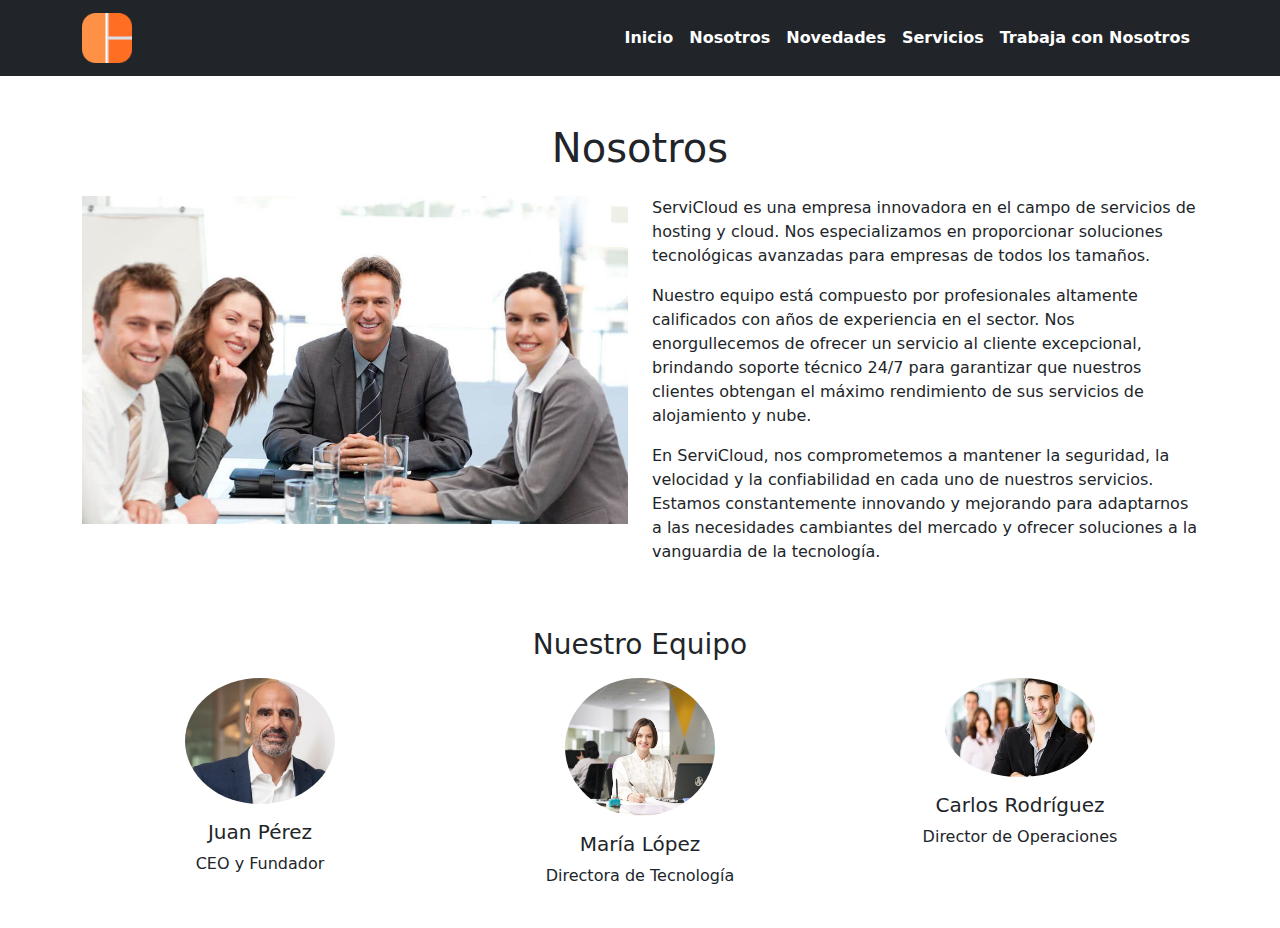
==== commit 2d0118fe: "ok" ====
--- a/secciones/nosostros.html
+++ b/secciones/nosostros.html
@@ -28,14 +28,17 @@
               <li class="nav-item">
                 <a class="nav-link active" aria-current="page" href="../index.html">Inicio</a>
               </li>
-              <a class="nav-link" href="/secciones/nosostros.html">Nosotros</a>
+              <a class="nav-link" href="nosostros.html">Nosotros</a>
             </li>
             <li class="nav-item">
-              <a class="nav-link" href="/secciones/novedades.html">Novedades</a>
+              <a class="nav-link" href="novedades.html">Novedades</a>
             </li>
             <li class="nav-item">
-              <a class="nav-link" href="/secciones/servicios.html">Servicios</a>
+              <a class="nav-link" href="servicios.html">Servicios</a>
               </li>
+              <li class="nav-item">
+                <a class="nav-link" href="trabaja_con_nosotros.html">Trabaja con Nosotros</a>
+                </li>
             </ul>
           </div>
         </div>
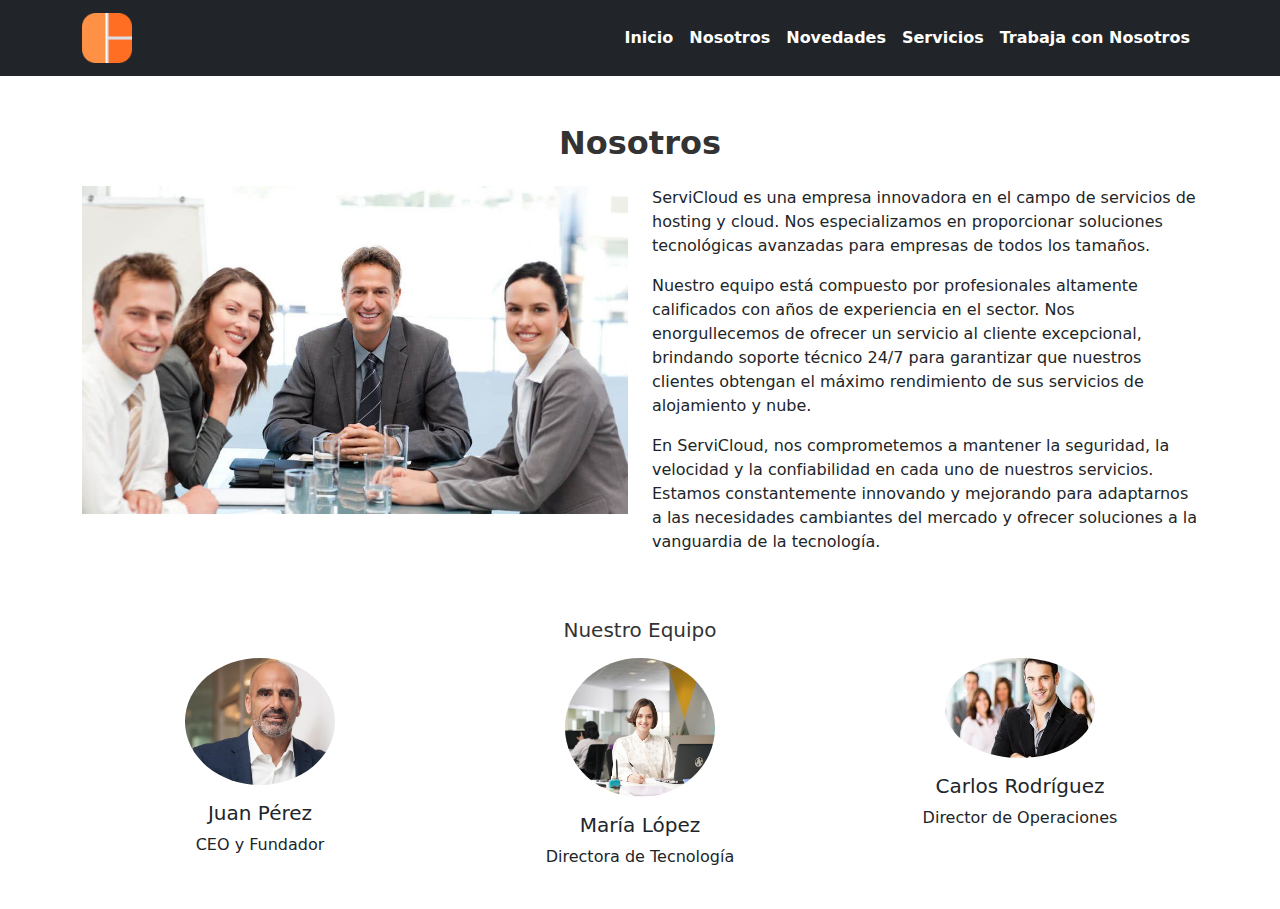
==== commit 4d47882d: "final" ====
--- a/secciones/nosostros.html
+++ b/secciones/nosostros.html
@@ -1,10 +1,10 @@
 <!DOCTYPE html>
 <html lang="es">
 <head>
-    <meta charset="UTF-8">
+  <meta charset="UTF-8">
     <meta name="viewport" content="width=device-width, initial-scale=1.0">
-    <meta name="description" content="Información sobre ServiCloud">
-    <meta name="keywords" content="HOSTING, CLOUD, SERVICIOS, EMPRESA">
+    <meta name="description" content="Descubre más sobre ServiCloud, una empresa líder en servicios de hosting y cloud. Conoce a nuestro equipo y nuestra dedicación a la innovación y la calidad.">
+    <meta name="keywords" content="ServiCloud, hosting, cloud, empresa, equipo, innovación, calidad">
     <meta name="robots" content="index, follow">
     <link href="https://cdn.jsdelivr.net/npm/bootstrap@5.3.3/dist/css/bootstrap.min.css" rel="stylesheet" integrity="sha384-QWTKZyjpPEjISv5WaRU9OFeRpok6YctnYmDr5pNlyT2bRjXh0JMhjY6hW+ALEwIH" crossorigin="anonymous">
     <link rel="stylesheet" href="/sass/styless.css">
--- a/sass/styless.css
+++ b/sass/styless.css
@@ -34,22 +34,6 @@
   transform: scale(1.1);
 }
 
-.carousel-item img {
-  -o-object-fit: cover;
-     object-fit: cover;
-  height: 600px;
-  width: 100%;
-}
-
-#logoCarousel {
-  max-height: 100px;
-  margin: 0 auto;
-}
-
-.carousel-item {
-  max-height: 39rem;
-}
-
 .banner {
   text-align: center;
   -webkit-text-decoration: #1b2a4e;
@@ -75,7 +59,7 @@
 }
 
 .card-img-top:hover {
-  transform: scale(1.1);
+  transform: scale(1.04);
 }
 
 .btn-primary:hover {
@@ -83,14 +67,6 @@
   border-color: #0056b3;
 }
 
-@keyframes fadeInAnimation {
-  from {
-    opacity: 0;
-  }
-  to {
-    opacity: 1;
-  }
-}
 .trabaja-con-nosotros {
   animation: fadeInAnimation 1s ease-in-out;
 }
@@ -143,4 +119,23 @@
 }
 #seccion-servicios .servicio-wrap .servicio-btn {
   margin-top: 20px;
+}
+
+h1 {
+  font-size: 2rem;
+  color: #333;
+  margin-bottom: 1rem;
+  font-weight: bold;
+}
+
+h2 {
+  font-size: 1.5rem;
+  color: #333;
+  margin-bottom: 0.5rem;
+}
+
+h3 {
+  font-size: 1.25rem;
+  color: #333;
+  margin-bottom: 0.25rem;
 }/*# sourceMappingURL=styless.css.map */